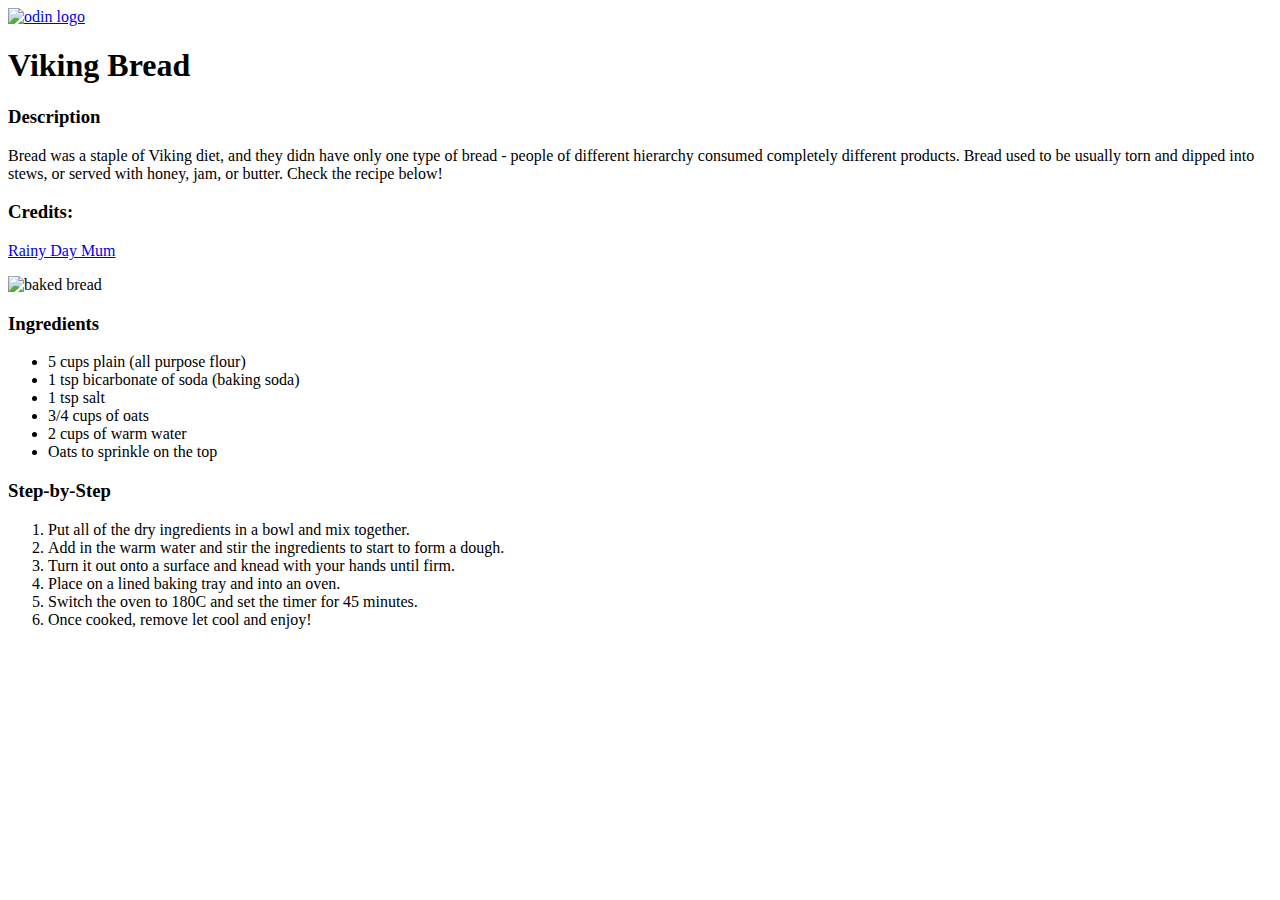
==== bread.html @ 942d27f1 "Recipes added and pages linked" ====
<!DOCTYPE html>
<html lang="en">

<head>
    <meta charset="UTF-8">
    <meta http-equiv="X-UA-Compatible" content="IE=edge">
    <meta name="viewport" content="width=device-width, initial-scale=1.0">
    <title>Viking Bread</title>
    <link rel="stylesheet" href="styles.css">
</head>

<body>
    <div class="odin-logo">
        <a href="index.html"><img src="https://www.theodinproject.com/mstile-310x310.png" alt="odin logo"></a>
    </div>
    <div>
        <h1>Viking Bread</h1>
    </div>
    <div>
        <h3>Description</h3>
        <p>
            Bread was a staple of Viking diet, and they didn have only one type of bread - people of different hierarchy consumed completely different products. Bread used to be usually torn and dipped into stews, or served with honey, jam, or butter. Check the recipe
            below!
        </p>
        <h3>Credits:</h3>
        <p><a href="https://rainydaymum.co.uk/viking-bread-recipe/">Rainy Day Mum</a></p>
    </div>
    <div>
        <img src="https://www.theodinproject.com/mstile-310x310.png" alt="baked bread">
    </div>
    <div>
        <h3>Ingredients</h3>
    </div>
    <div class="ingredients">
        <ul>
            <li>5 cups plain (all purpose flour)</li>
            <li>1 tsp bicarbonate of soda (baking soda)</1i>
                <li>1 tsp salt</li>
                <li>3/4 cups of oats</li>
                <li>2 cups of warm water</li>
                <li>Oats to sprinkle on the top</li>
        </ul>
    </div>
    <div>
        <h3>Step-by-Step</h3>
    </div>
    <div class="howto">
        <ol>
            <li>Put all of the dry ingredients in a bowl and mix together.</li>
            <li>Add in the warm water and stir the ingredients to start to form a dough.</1i>
                <li>Turn it out onto a surface and knead with your hands until firm.</li>
                <li>Place on a lined baking tray and into an oven.</li>
                <li>Switch the oven to 180C and set the timer for 45 minutes.</li>
                <li>Once cooked, remove let cool and enjoy!</li>
        </ol>
    </div>
</body>

</html>
---- styles.css ----
img {
    width: 10%;
}
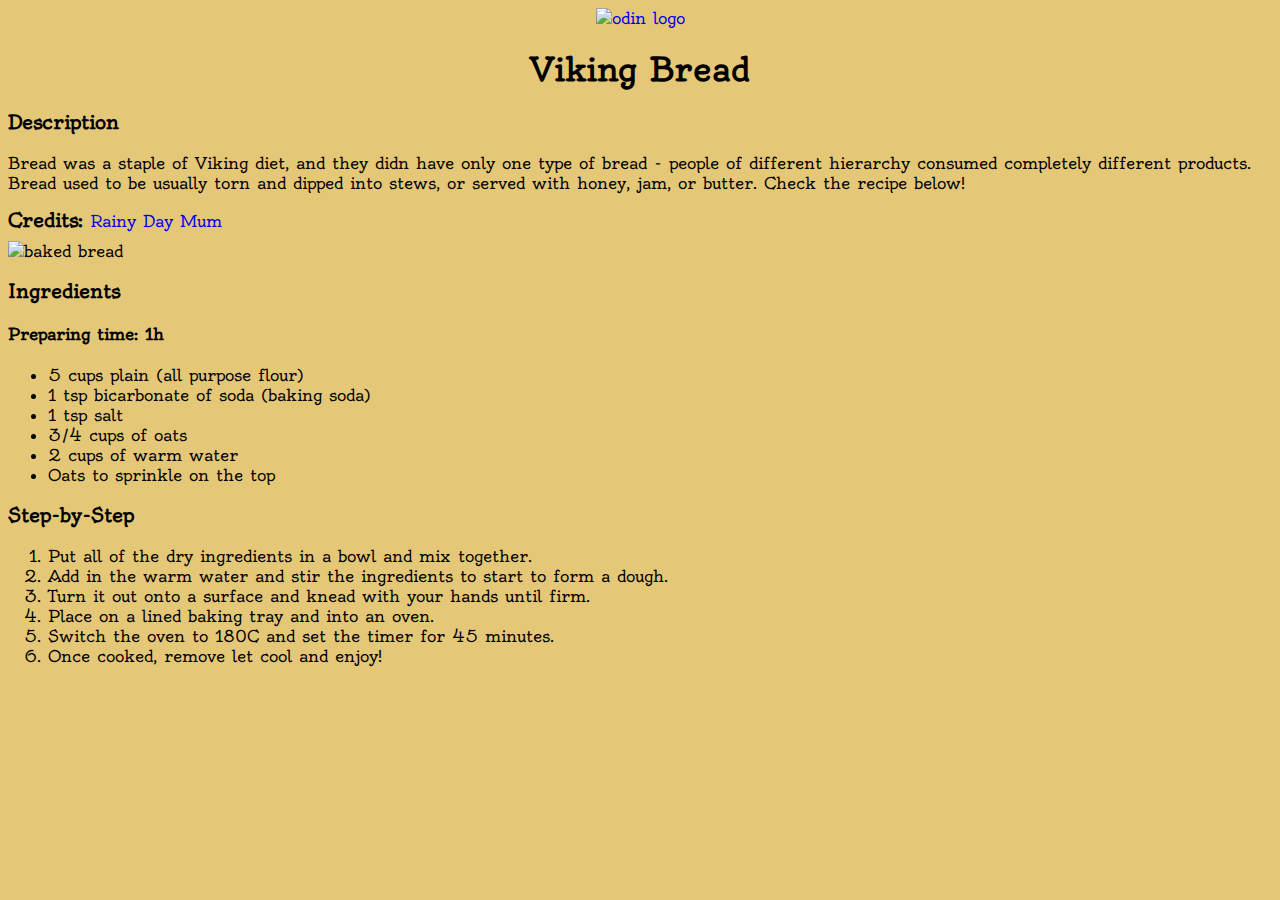
==== commit 4b2ea3db: "Edit html and updated css" ====
--- a/bread.html
+++ b/bread.html
@@ -13,7 +13,7 @@
     <div class="odin-logo">
         <a href="index.html"><img src="https://www.theodinproject.com/mstile-310x310.png" alt="odin logo"></a>
     </div>
-    <div>
+    <div class="page-title">
         <h1>Viking Bread</h1>
     </div>
     <div>
@@ -22,14 +22,15 @@
             Bread was a staple of Viking diet, and they didn have only one type of bread - people of different hierarchy consumed completely different products. Bread used to be usually torn and dipped into stews, or served with honey, jam, or butter. Check the recipe
             below!
         </p>
-        <h3>Credits:</h3>
-        <p><a href="https://rainydaymum.co.uk/viking-bread-recipe/">Rainy Day Mum</a></p>
+        <h3 class="credits">Credits:</h3>
+        <p class="credits"><a href="https://rainydaymum.co.uk/viking-bread-recipe/">Rainy Day Mum</a></p>
     </div>
-    <div>
+    <div class="food">
         <img src="https://www.theodinproject.com/mstile-310x310.png" alt="baked bread">
     </div>
     <div>
         <h3>Ingredients</h3>
+        <h4> Preparing time: 1h</h4>
     </div>
     <div class="ingredients">
         <ul>
--- a/styles.css
+++ b/styles.css
@@ -1,3 +1,33 @@
+@import url('https://fonts.googleapis.com/css2?family=Oldenburg&display=swap');
+body {
+    background-color: rgba(221, 180, 76, 0.753);
+    font-family: 'Oldenburg', cursive;
+}
+
+a {
+    text-decoration: none;
+}
+
+.page-title {
+    text-align: center;
+}
+
+.credits {
+    display: inline;
+}
+
+.food {
+    margin-top: .6em;
+}
+
+
+/* LOGO CSS */
+
 img {
     width: 10%;
+    height: auto;
+}
+
+.odin-logo {
+    text-align: center;
 }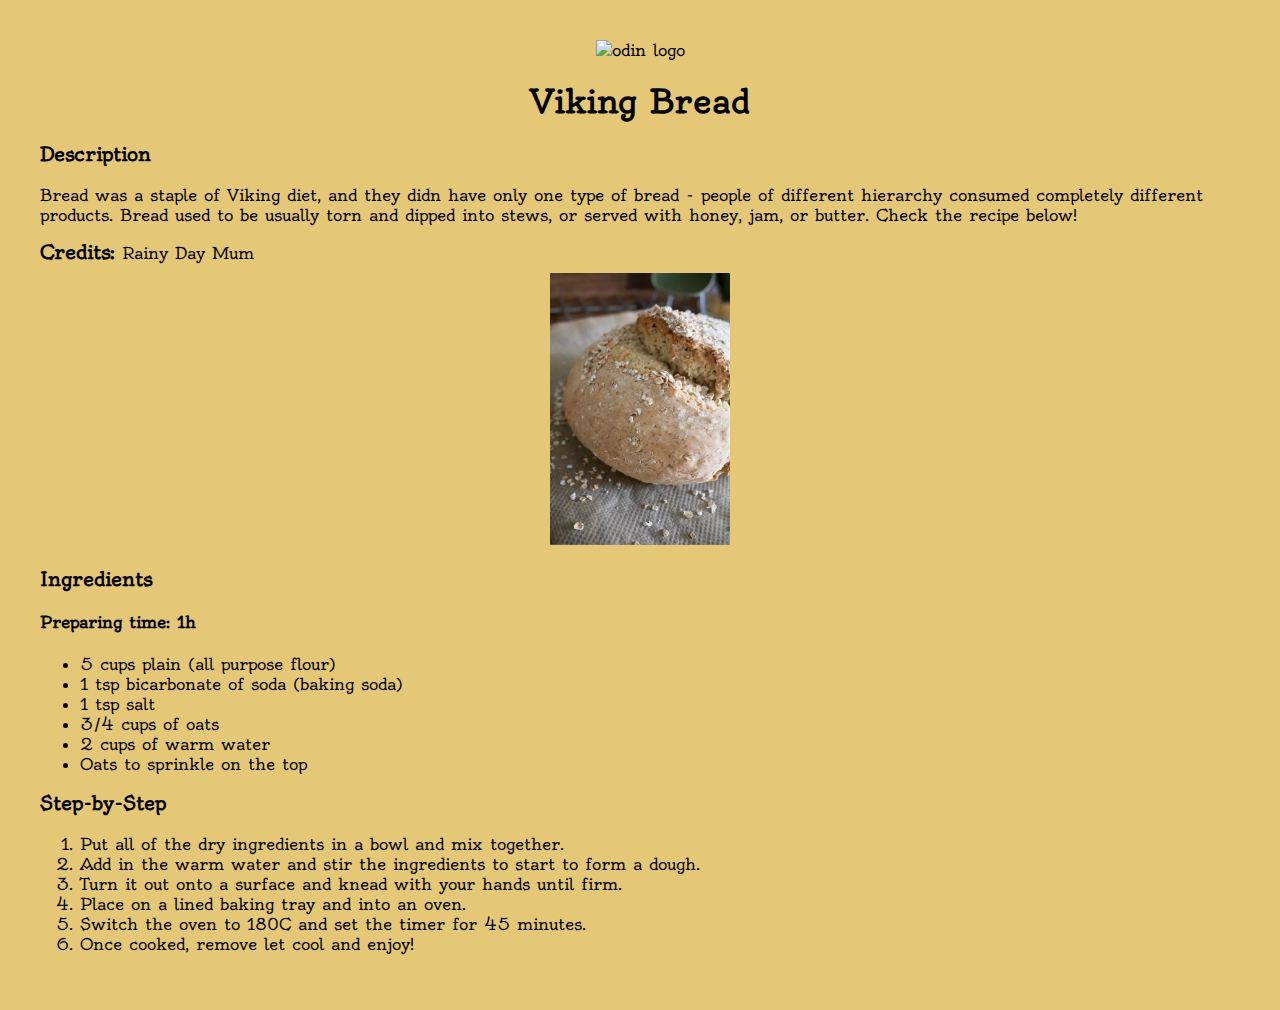
==== commit 089e93f3: "images updated" ====
--- a/bread.html
+++ b/bread.html
@@ -25,8 +25,8 @@
         <h3 class="credits">Credits:</h3>
         <p class="credits"><a href="https://rainydaymum.co.uk/viking-bread-recipe/">Rainy Day Mum</a></p>
     </div>
-    <div class="food">
-        <img src="https://www.theodinproject.com/mstile-310x310.png" alt="baked bread">
+    <div class="food skip">
+        <img src="/resources/bread.jpg" alt="baked bread">
     </div>
     <div>
         <h3>Ingredients</h3>
--- a/styles.css
+++ b/styles.css
@@ -2,10 +2,12 @@
 body {
     background-color: rgba(221, 180, 76, 0.753);
     font-family: 'Oldenburg', cursive;
+    padding: 2em;
 }
 
 a {
     text-decoration: none;
+    color: black;
 }
 
 .page-title {
@@ -18,6 +20,15 @@
 
 .food {
     margin-top: .6em;
+    margin-left: 50%;
+    margin-right: 50%;
+    transform: translateX(-5%);
+    width: 250%;
+    height: auto;
+}
+
+.food.skip {
+    width: 150%;
 }
 
 
